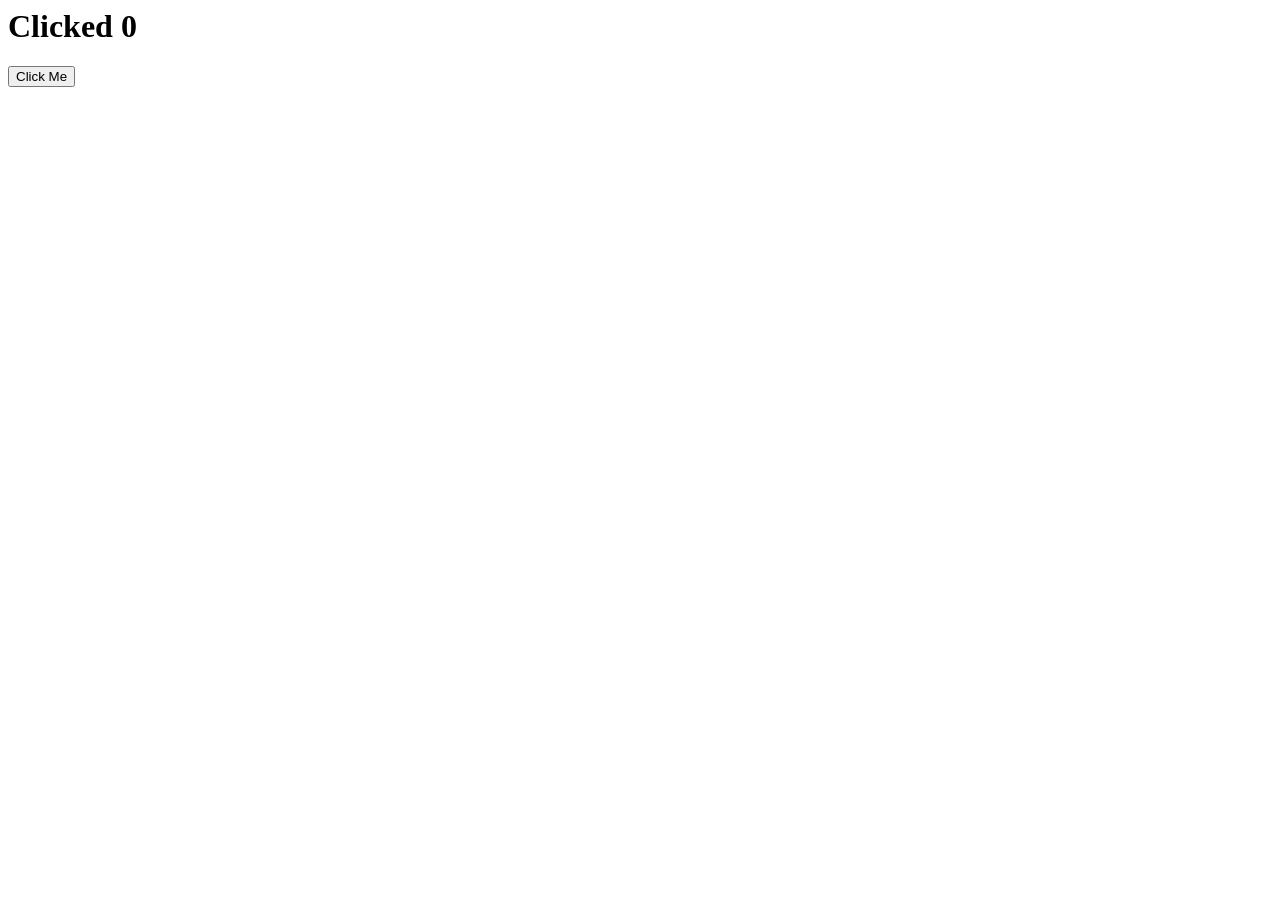
==== app-two.html @ ba0d842e "Update app-two.html" ====
<html lang="en">
<head>
    <meta charset="UTF-8">
    <meta name="viewport" content="width=device-width, initial-scale=1.0">
    <title>Document</title>
    <link rel="stylesheet" href="second style.css" />
  </head>
</body>
    <h1 id="color">Clicked 0</h1>
    <button id="btn">Click Me</button>
    <div class="box"></div>

    <script src="app.js"></script>
</body>
</html>
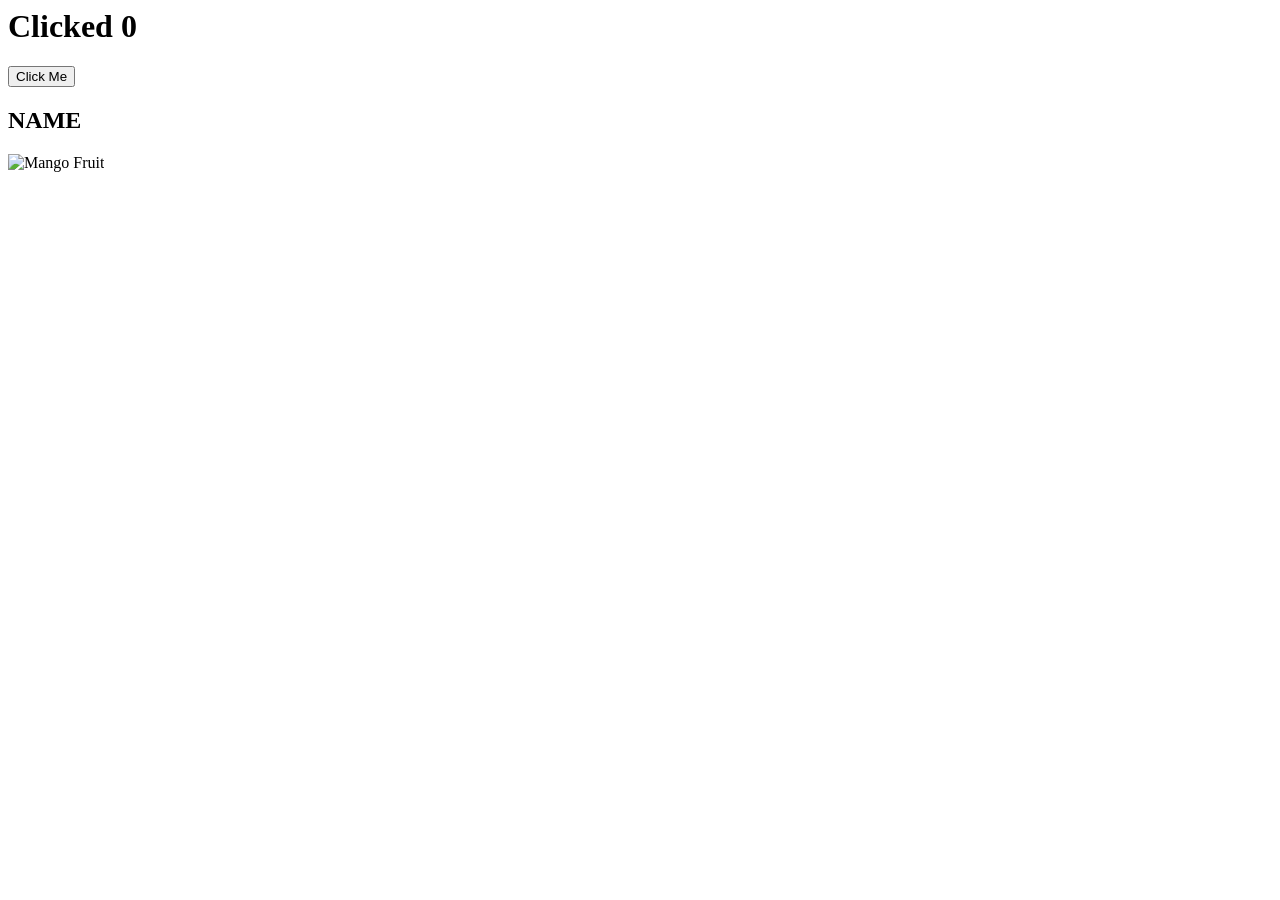
==== commit 4d0cfff1: "Update app-two.html" ====
--- a/app-two.html
+++ b/app-two.html
@@ -12,4 +12,12 @@
 
     <script src="app.js"></script>
 </body>
+<div class="container">
+      <h2 class="card">NAME</h2>
+      <img
+        class="card-img"
+        src=""
+        alt="Mango Fruit"
+      >
+  </div>
 </html>
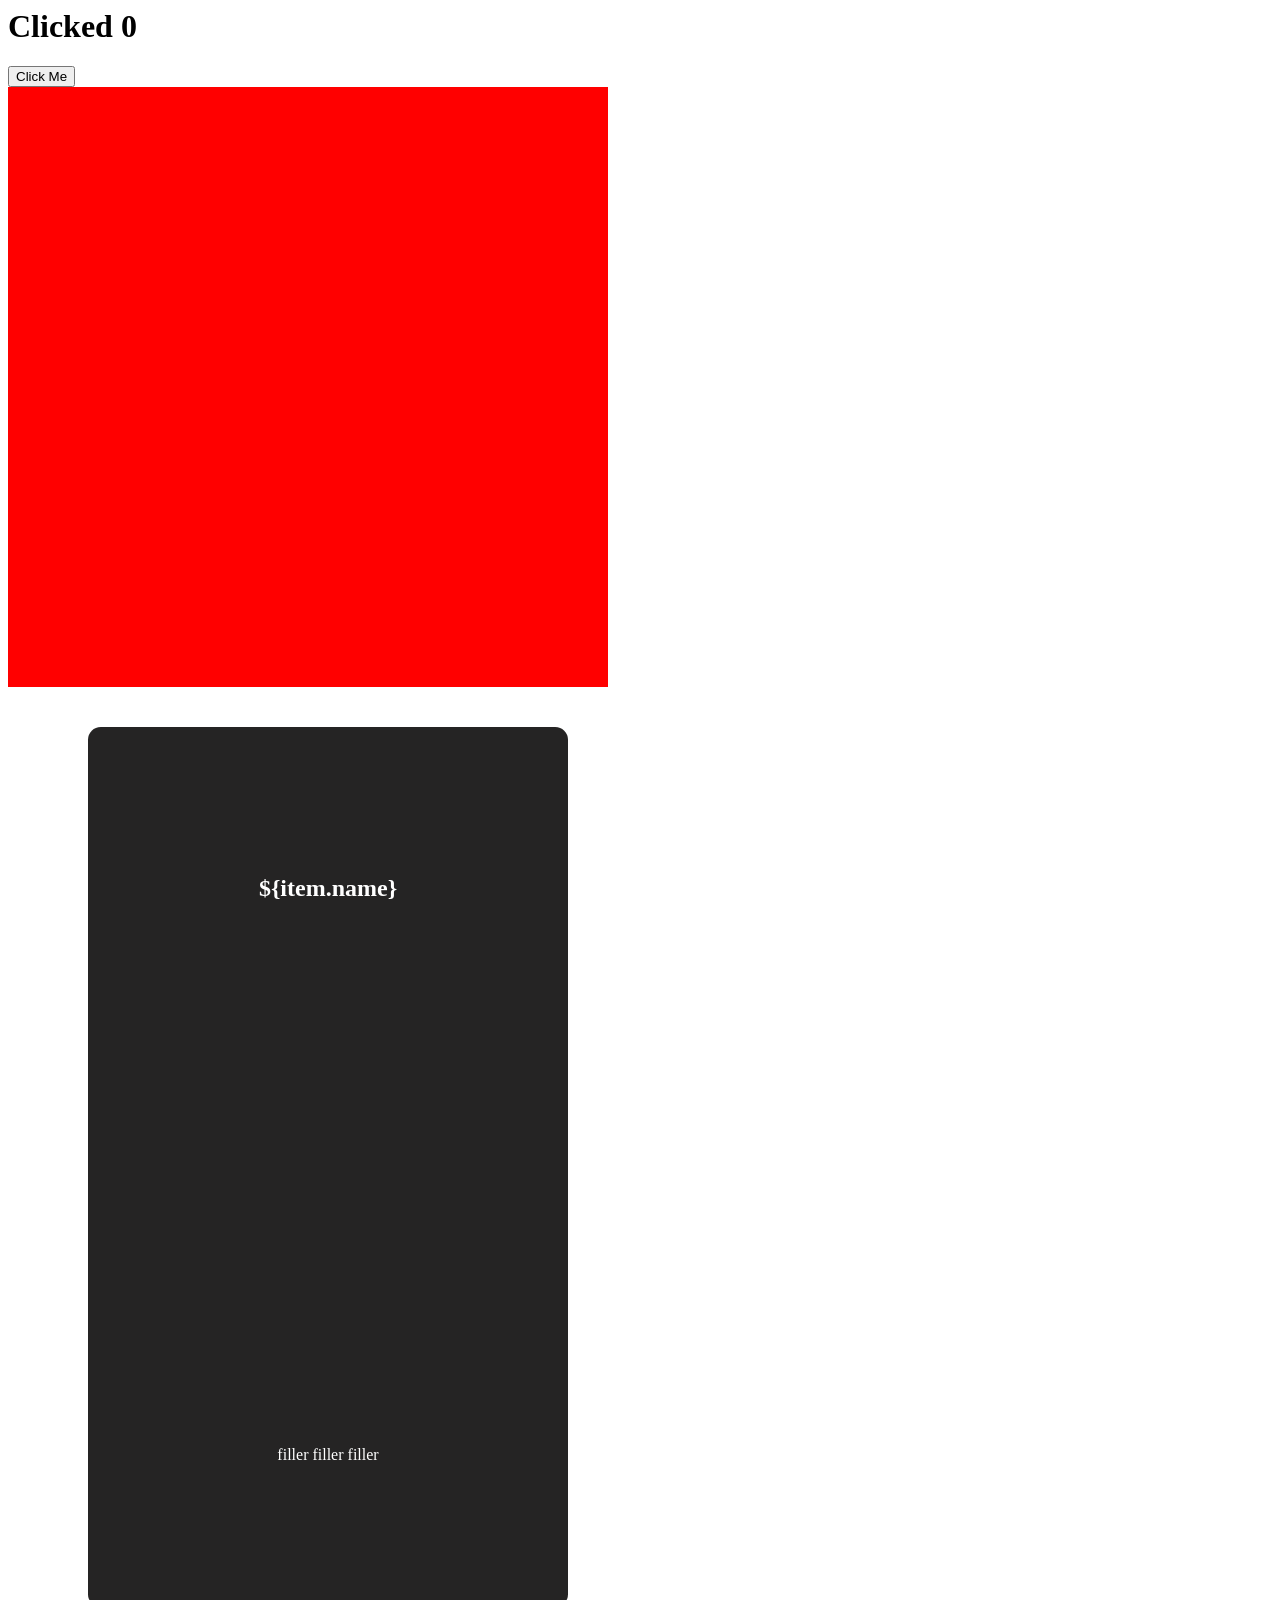
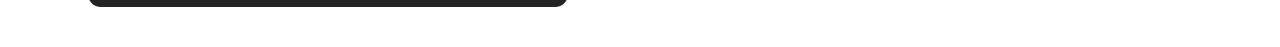
==== commit c320cc42: "Update app-two.html" ====
--- a/app-two.html
+++ b/app-two.html
@@ -12,12 +12,10 @@
 
     <script src="app.js"></script>
 </body>
-<div class="container">
-      <h2 class="card">NAME</h2>
-      <img
-        class="card-img"
-        src=""
-        alt="Mango Fruit"
-      >
+<div class="card">
+        <h2 class="card-header">${item.name}</h2>
+        <img src="${item.img}" alt="" />
+        <p>filler filler filler</p>
+      </div>
   </div>
 </html>
--- a/second style.css
+++ b/second style.css
@@ -0,0 +1,48 @@
+.box {
+  width: 600px;
+  height: 600px;
+}
+
+.container{
+   width: 80vw;
+   display: flex;
+   flex-direction: row;
+   align-items: center;
+   justify-content: space-around;
+   margin: 3rem auto;
+   flex-wrap: wrap;
+}
+.card {
+  display: flex;
+  flex-direction: column;
+  justify-content: space-around;
+  background-color: #252424;
+  color: #ffffff;
+  width: 30rem;
+  height: 55rem;
+  /* margin is space between elements */
+  margin: 2.5rem 5rem;
+  border-radius: 0.8rem;
+  align-items: center;
+}
+.card-title {
+  text-align: center;
+  font-size: 4rem;
+  font-weight: 600;
+}
+.card-img {
+  width: 100%;
+  height: 50%;
+  object-fit: cover;
+  border-radius: 0.8rem;
+}
+.card-btn {
+  height: 6rem;
+  padding: 0 1.6rem;
+  background-color: #605dff;
+  color: #edf0ff;
+  border: 1px solid #5250e0;
+  border-radius: 0.4rem;
+  font-size: 1.4rem;
+  font-weight: 600px;
+}
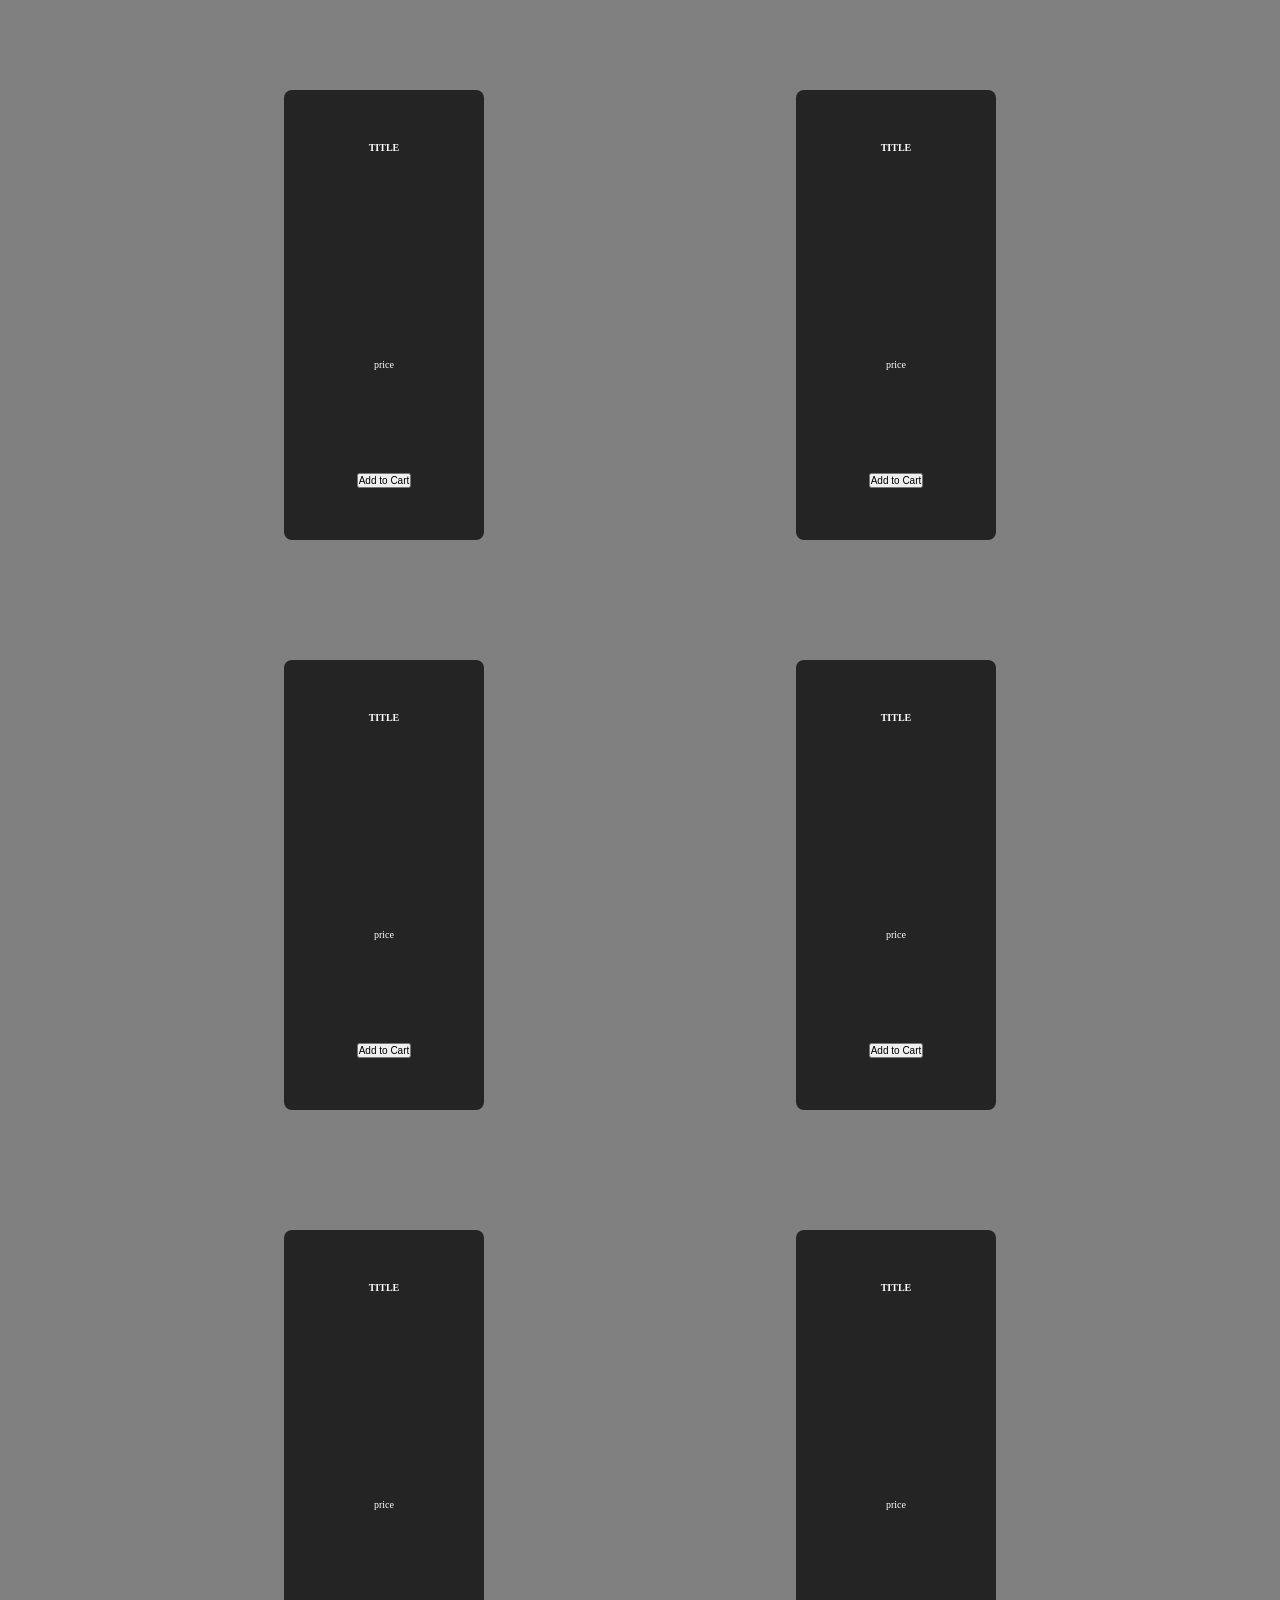
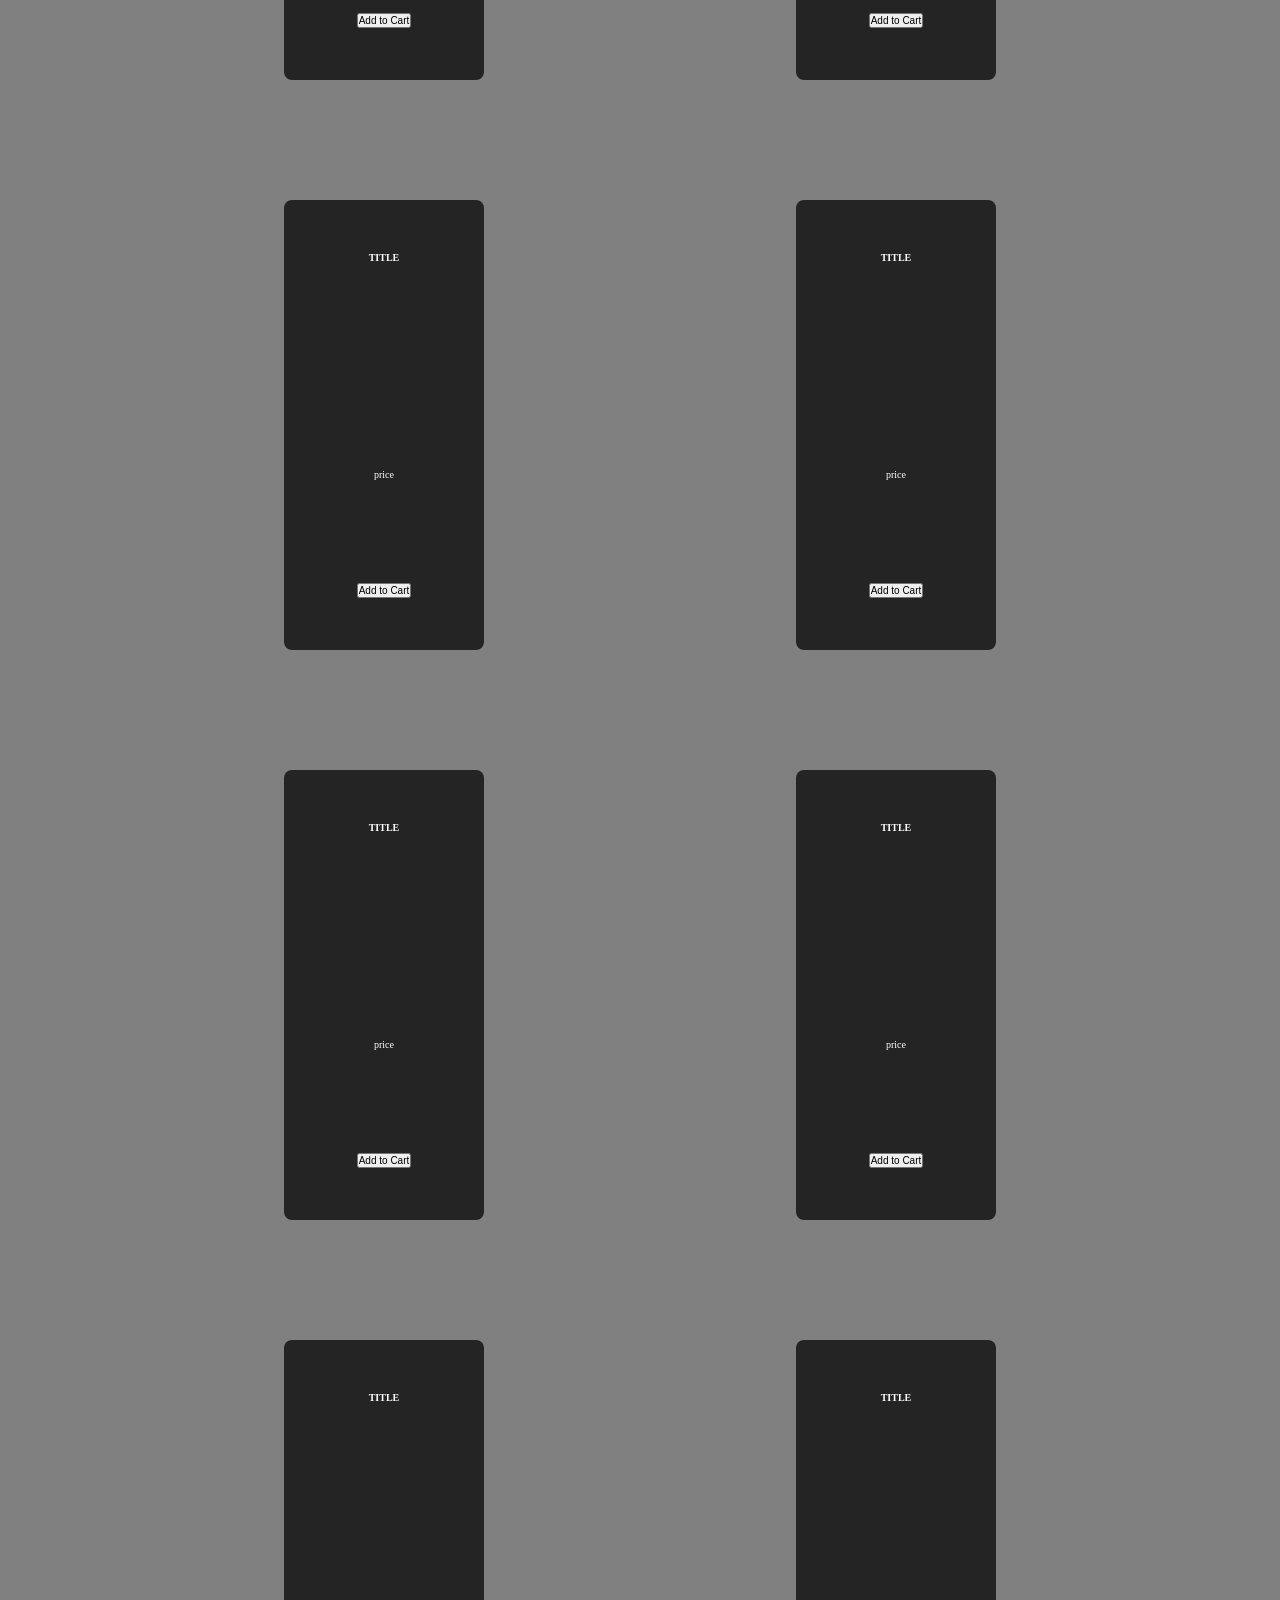
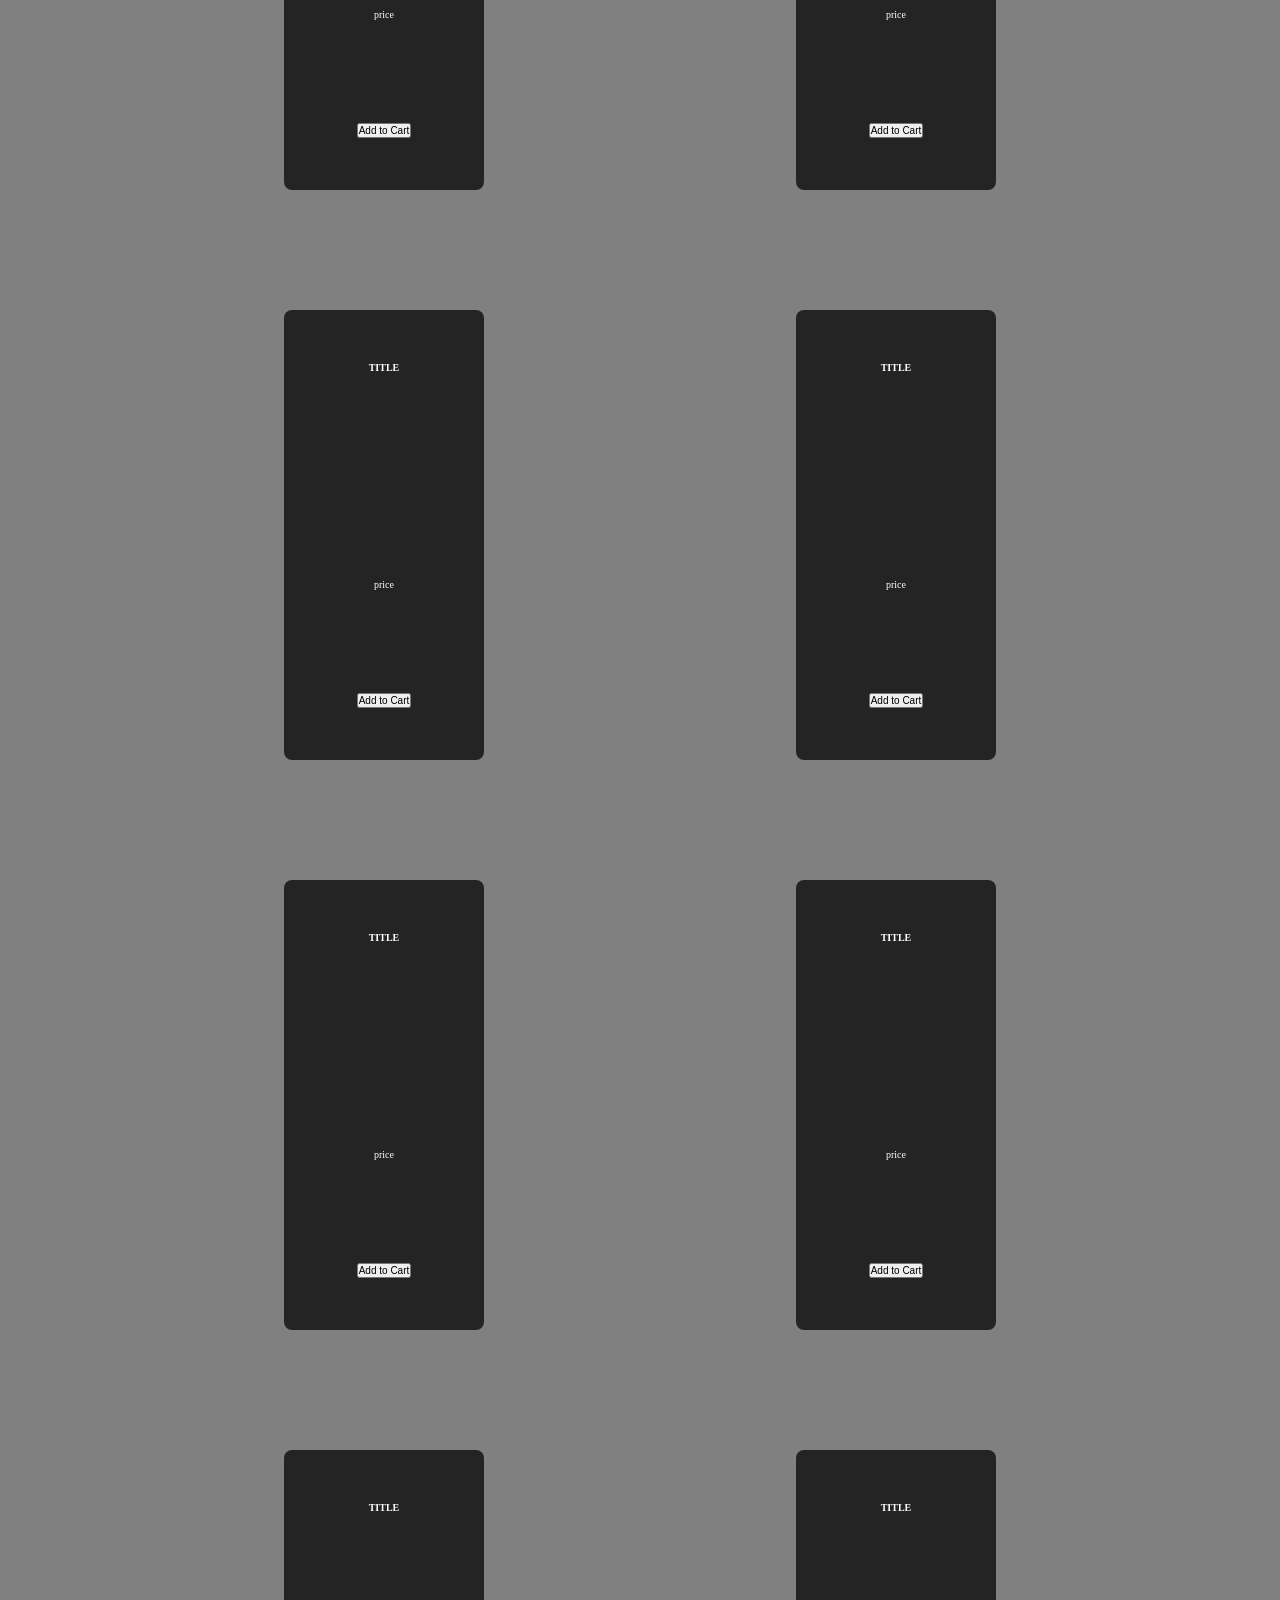
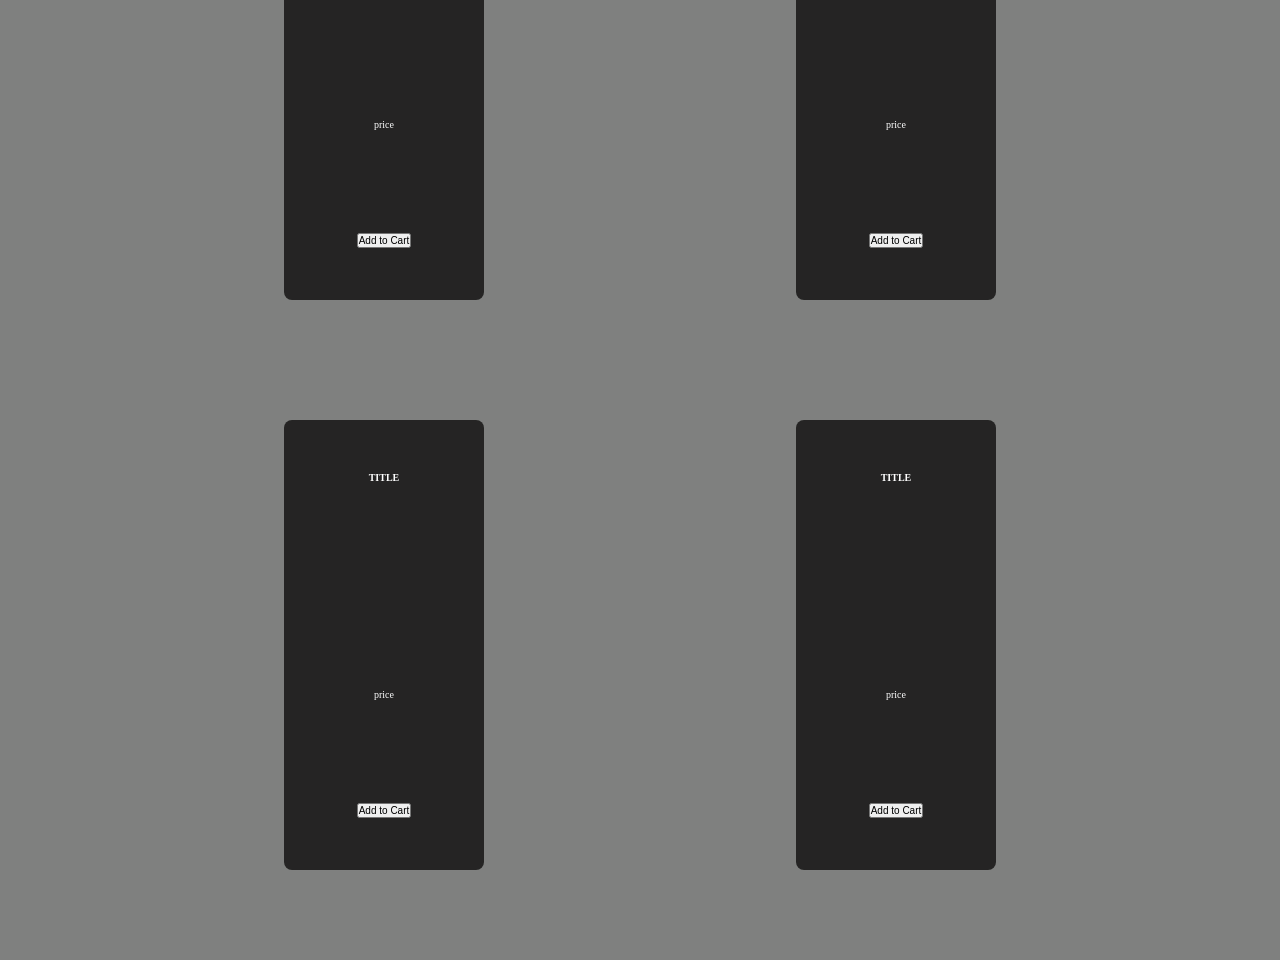
==== commit ced37362: "Update app-two.html" ====
--- a/app-two.html
+++ b/app-two.html
@@ -1,21 +1,138 @@
 <html lang="en">
-<head>
-    <meta charset="UTF-8">
-    <meta name="viewport" content="width=device-width, initial-scale=1.0">
+  <head>
+    <meta charset="UTF-8" />
+    <meta name="viewport" content="width=device-width, initial-scale=1.0" />
     <title>Document</title>
     <link rel="stylesheet" href="second style.css" />
   </head>
-</body>
-    <h1 id="color">Clicked 0</h1>
-    <button id="btn">Click Me</button>
-    <div class="box"></div>
-
+  <body>
+    <div class="container">
+      <!--  <div class="card">
+        <h2 class="card-header"></h2>
+        <img src="" alt="" />
+        <p></p>
+      </div> -->
+      <div class="card" data-item="icecream">
+        <h2>TITLE</h2>
+        <img src="" alt="" />
+        <p>price</p>
+        <button>Add to Cart</button>
+      </div>
+      <div class="card" data-item="cheesecake">
+        <h2>TITLE</h2>
+        <img src="" alt="" />
+        <p>price</p>
+        <button>Add to Cart</button>
+      </div>
+      <div class="card">
+        <h2>TITLE</h2>
+        <img src="" alt="" />
+        <p>price</p>
+        <button>Add to Cart</button>
+      </div>
+      <div class="card">
+        <h2>TITLE</h2>
+        <img src="" alt="" />
+        <p>price</p>
+        <button>Add to Cart</button>
+      </div>
+      <div class="card">
+        <h2>TITLE</h2>
+        <img src="" alt="" />
+        <p>price</p>
+        <button>Add to Cart</button>
+      </div>
+      <div class="card">
+        <h2>TITLE</h2>
+        <img src="" alt="" />
+        <p>price</p>
+        <button>Add to Cart</button>
+      </div>
+      <div class="card">
+        <h2>TITLE</h2>
+        <img src="" alt="" />
+        <p>price</p>
+        <button>Add to Cart</button>
+      </div>
+      <div class="card">
+        <h2>TITLE</h2>
+        <img src="" alt="" />
+        <p>price</p>
+        <button>Add to Cart</button>
+      </div>
+      <div class="card">
+        <h2>TITLE</h2>
+        <img src="" alt="" />
+        <p>price</p>
+        <button>Add to Cart</button>
+      </div>
+      <div class="card">
+        <h2>TITLE</h2>
+        <img src="" alt="" />
+        <p>price</p>
+        <button>Add to Cart</button>
+      </div>
+      <div class="card">
+        <h2>TITLE</h2>
+        <img src="" alt="" />
+        <p>price</p>
+        <button>Add to Cart</button>
+      </div>
+      <div class="card">
+        <h2>TITLE</h2>
+        <img src="" alt="" />
+        <p>price</p>
+        <button>Add to Cart</button>
+      </div>
+      <div class="card">
+        <h2>TITLE</h2>
+        <img src="" alt="" />
+        <p>price</p>
+        <button>Add to Cart</button>
+      </div>
+      <div class="card">
+        <h2>TITLE</h2>
+        <img src="" alt="" />
+        <p>price</p>
+        <button>Add to Cart</button>
+      </div>
+      <div class="card">
+        <h2>TITLE</h2>
+        <img src="" alt="" />
+        <p>price</p>
+        <button>Add to Cart</button>
+      </div>
+      <div class="card">
+        <h2>TITLE</h2>
+        <img src="" alt="" />
+        <p>price</p>
+        <button>Add to Cart</button>
+      </div>
+      <div class="card">
+        <h2>TITLE</h2>
+        <img src="" alt="" />
+        <p>price</p>
+        <button>Add to Cart</button>
+      </div>
+      <div class="card">
+        <h2>TITLE</h2>
+        <img src="" alt="" />
+        <p>price</p>
+        <button>Add to Cart</button>
+      </div>
+      <div class="card">
+        <h2>TITLE</h2>
+        <img src="" alt="" />
+        <p>price</p>
+        <button>Add to Cart</button>
+      </div>
+      <div class="card">
+        <h2>TITLE</h2>
+        <img src="" alt="" />
+        <p>price</p>
+        <button>Add to Cart</button>
+      </div>
+    </div>
     <script src="app.js"></script>
-</body>
-<div class="card">
-        <h2 class="card-header">${item.name}</h2>
-        <img src="${item.img}" alt="" />
-        <p>filler filler filler</p>
-      </div>
-  </div>
-</html>
+  </body>
+</html>
--- a/second style.css
+++ b/second style.css
@@ -1,3 +1,17 @@
+body,
+html,
+* {
+  font-size: 10px;
+  box-sizing: border-box;
+  margin: 0;
+  padding: 0;
+}
+body {
+  background-color: #363836a2;
+  color: #ffffff;
+  margin: 0;
+  padding: 0;
+}
 .box {
   width: 600px;
   height: 600px;
@@ -18,10 +32,10 @@
   justify-content: space-around;
   background-color: #252424;
   color: #ffffff;
-  width: 30rem;
-  height: 55rem;
+  width: 20rem;
+  height: 45rem;
   /* margin is space between elements */
-  margin: 2.5rem 5rem;
+  margin: 6rem 10rem;
   border-radius: 0.8rem;
   align-items: center;
 }
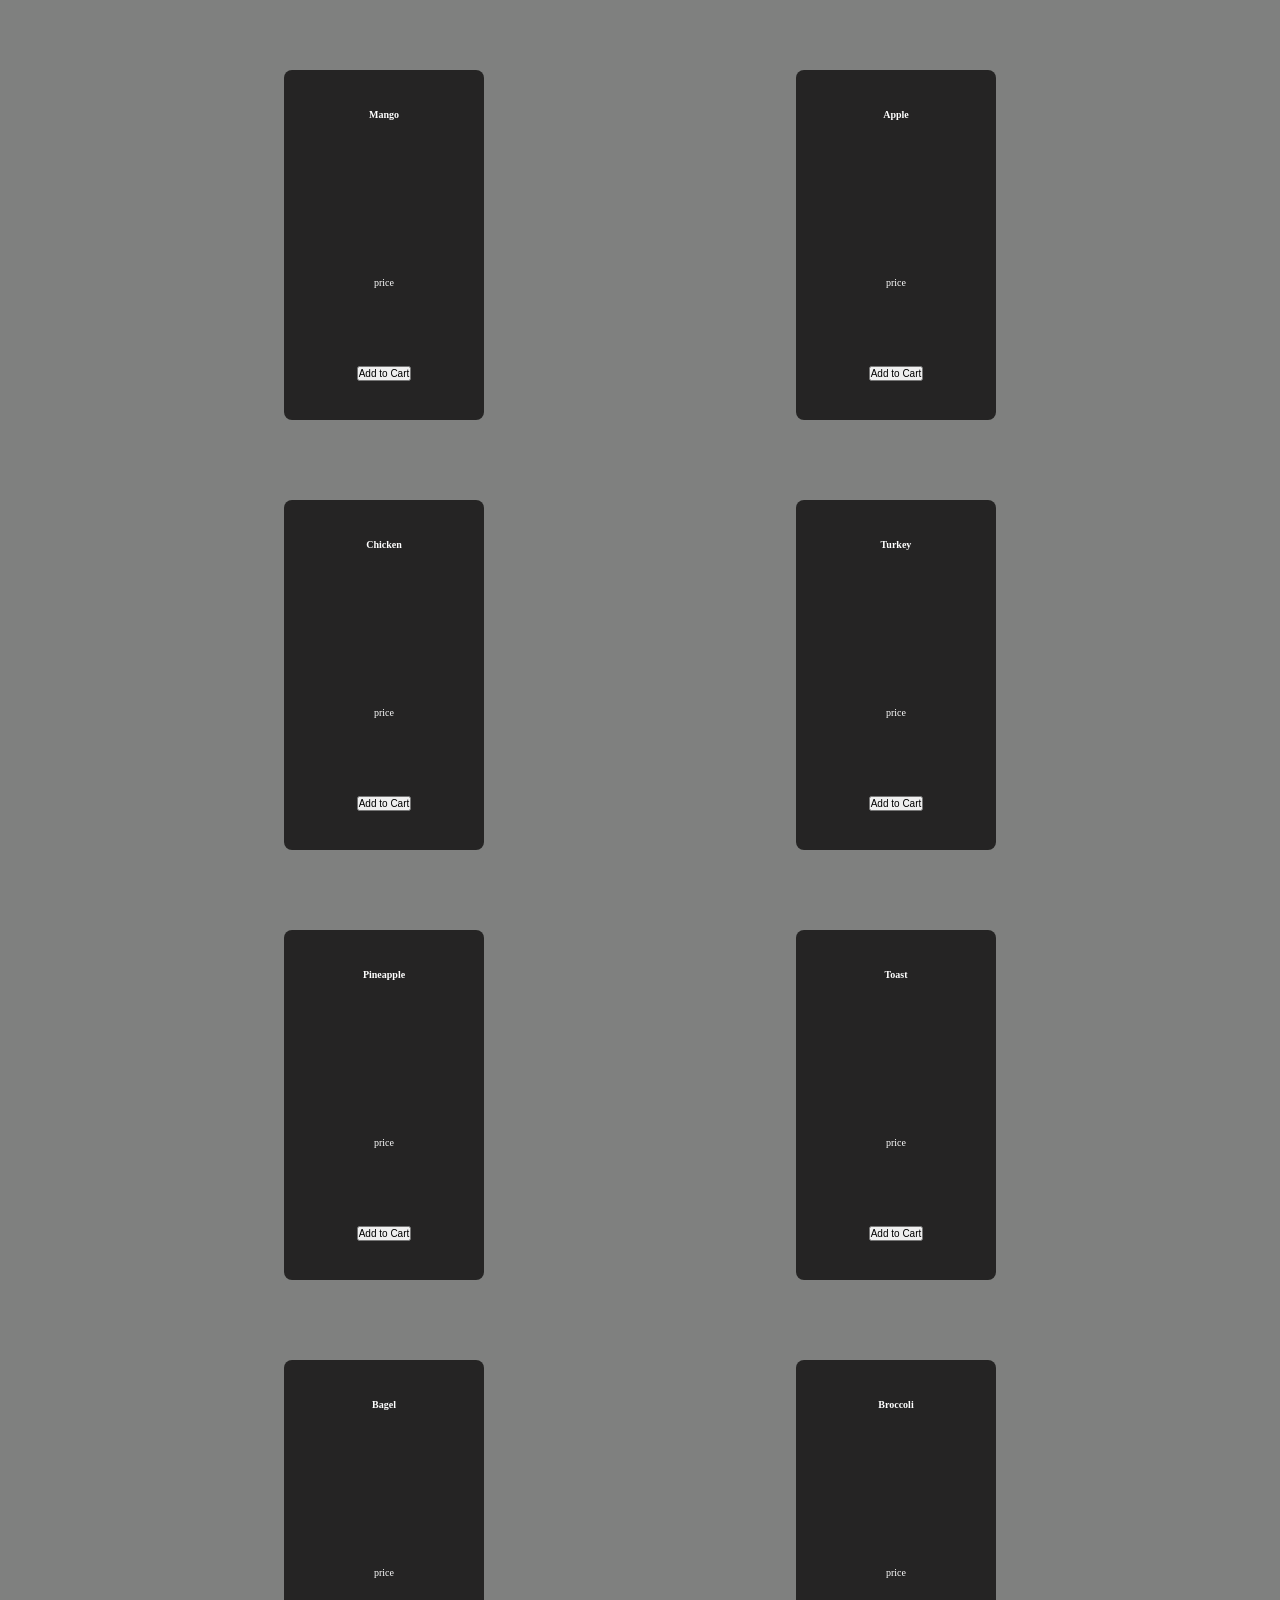
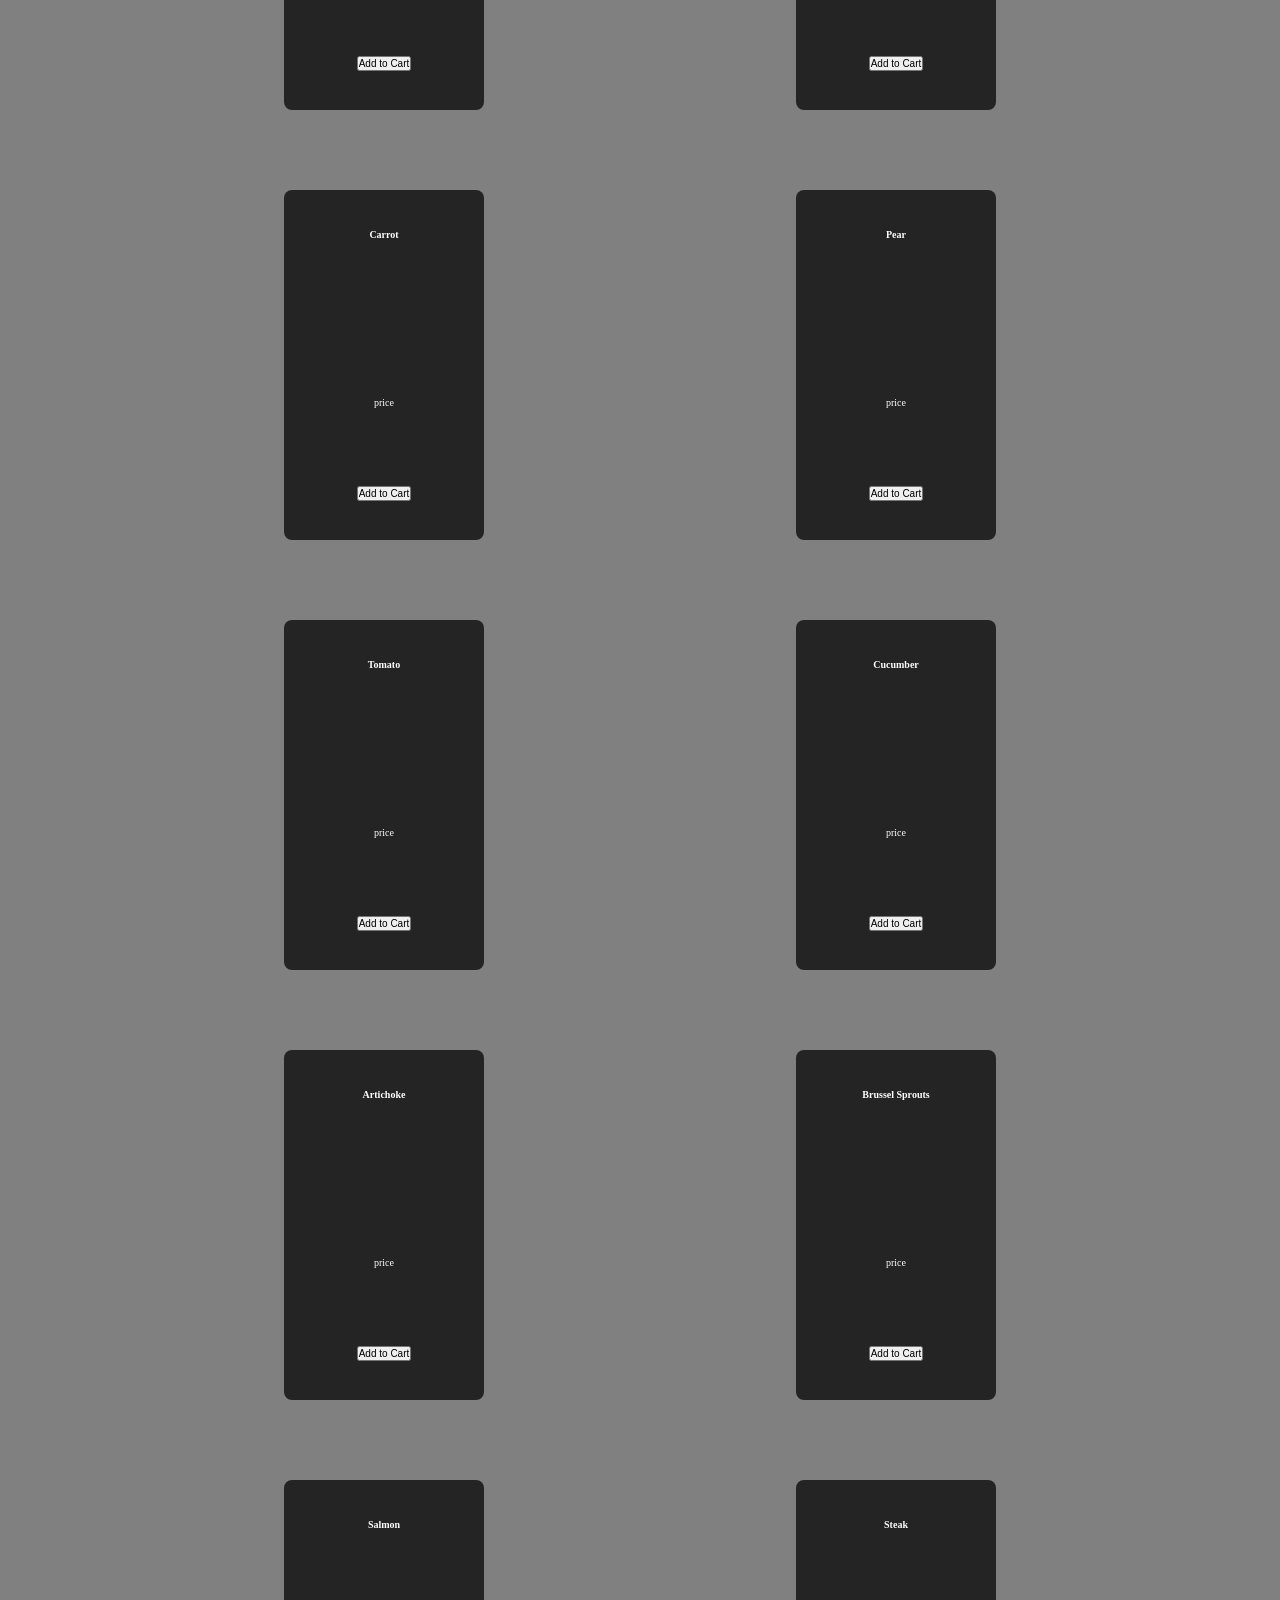
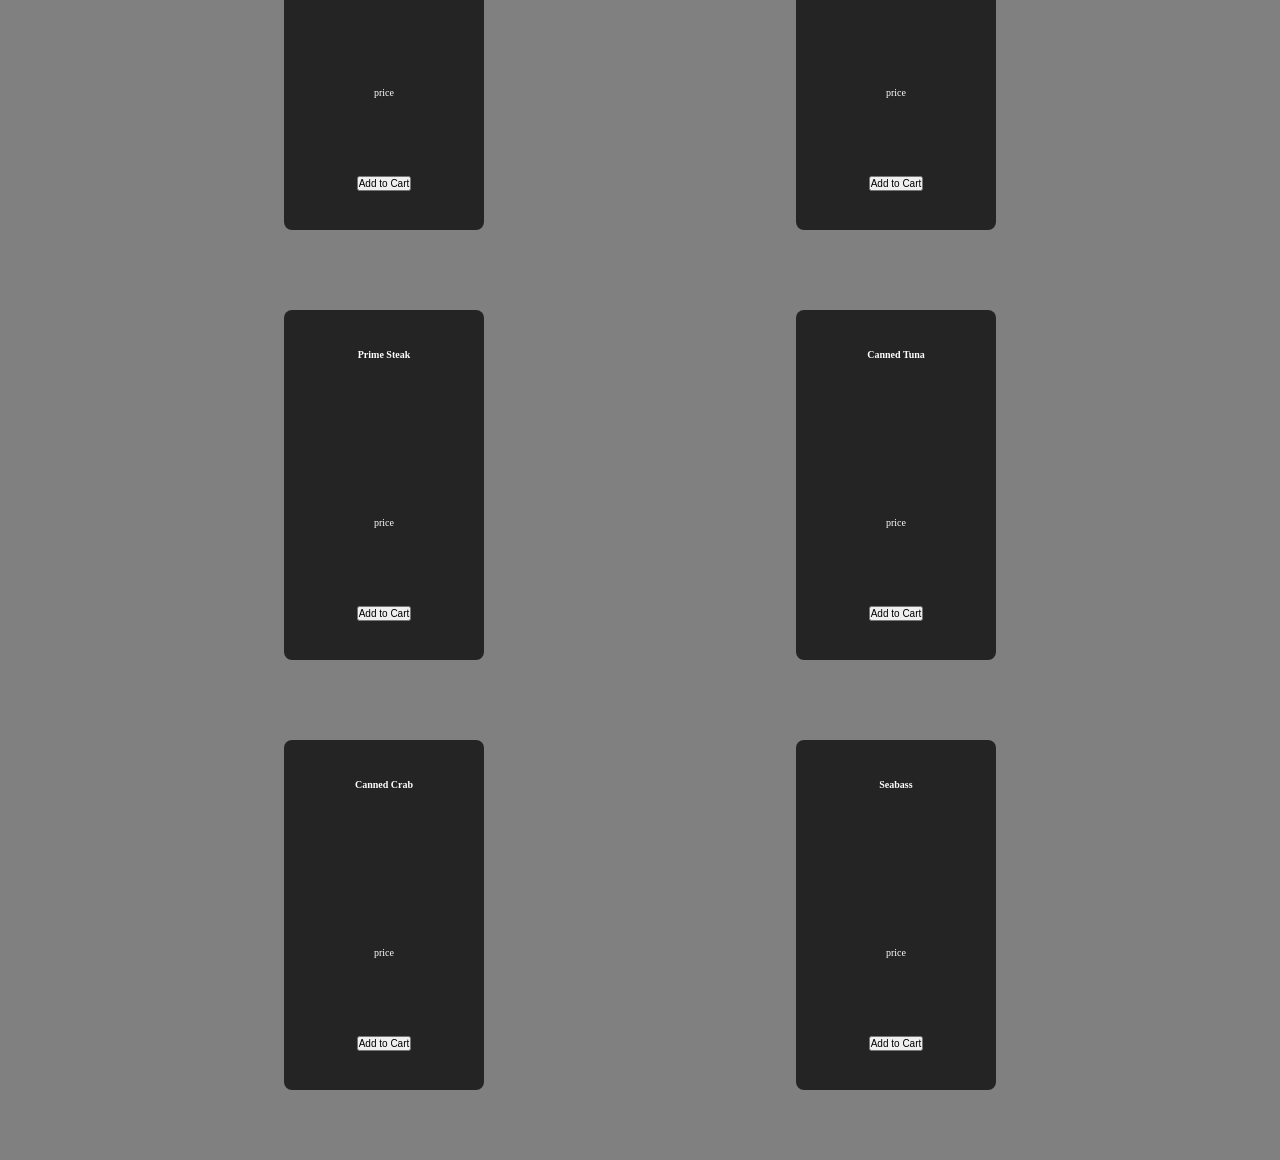
==== commit 21734bae: "Update app-two.html" ====
--- a/app-two.html
+++ b/app-two.html
@@ -12,122 +12,122 @@
         <img src="" alt="" />
         <p></p>
       </div> -->
-      <div class="card" data-item="icecream">
-        <h2>TITLE</h2>
+      <div class="card" data-item="Mango">
+        <h2>Mango</h2>
         <img src="" alt="" />
         <p>price</p>
         <button>Add to Cart</button>
       </div>
-      <div class="card" data-item="cheesecake">
-        <h2>TITLE</h2>
+      <div class="card" data-item="Apple">
+        <h2>Apple</h2>
         <img src="" alt="" />
         <p>price</p>
         <button>Add to Cart</button>
       </div>
-      <div class="card">
-        <h2>TITLE</h2>
+      <div class="card" data-item="Chicken">
+        <h2>Chicken</h2>
         <img src="" alt="" />
         <p>price</p>
         <button>Add to Cart</button>
       </div>
-      <div class="card">
-        <h2>TITLE</h2>
+      <div class="card" data-item="Turkey">
+        <h2>Turkey</h2>
         <img src="" alt="" />
         <p>price</p>
         <button>Add to Cart</button>
       </div>
-      <div class="card">
-        <h2>TITLE</h2>
+      <div class="card" data-item="Pineapple">
+        <h2>Pineapple</h2>
         <img src="" alt="" />
         <p>price</p>
         <button>Add to Cart</button>
       </div>
-      <div class="card">
-        <h2>TITLE</h2>
+      <div class="card" data-item="Toast">
+        <h2>Toast</h2>
         <img src="" alt="" />
         <p>price</p>
         <button>Add to Cart</button>
       </div>
-      <div class="card">
-        <h2>TITLE</h2>
+      <div class="card" data-item="Bagel">
+        <h2>Bagel</h2>
         <img src="" alt="" />
         <p>price</p>
         <button>Add to Cart</button>
       </div>
-      <div class="card">
-        <h2>TITLE</h2>
+      <div class="card" data-item="Broccoli">
+        <h2>Broccoli</h2>
         <img src="" alt="" />
         <p>price</p>
         <button>Add to Cart</button>
       </div>
-      <div class="card">
-        <h2>TITLE</h2>
+      <div class="card" data-item="Carrot">
+        <h2>Carrot</h2>
         <img src="" alt="" />
         <p>price</p>
         <button>Add to Cart</button>
       </div>
-      <div class="card">
-        <h2>TITLE</h2>
+      <div class="card" data-item="Pear">
+        <h2>Pear</h2>
         <img src="" alt="" />
         <p>price</p>
         <button>Add to Cart</button>
       </div>
-      <div class="card">
-        <h2>TITLE</h2>
+      <div class="card" data-item="Tomato">
+        <h2>Tomato</h2>
         <img src="" alt="" />
         <p>price</p>
         <button>Add to Cart</button>
       </div>
-      <div class="card">
-        <h2>TITLE</h2>
+      <div class="card" data-item="Cucumber">
+        <h2>Cucumber</h2>
         <img src="" alt="" />
         <p>price</p>
         <button>Add to Cart</button>
       </div>
-      <div class="card">
-        <h2>TITLE</h2>
+      <div class="card" data-item="Artichoke">
+        <h2>Artichoke</h2>
         <img src="" alt="" />
         <p>price</p>
         <button>Add to Cart</button>
       </div>
-      <div class="card">
-        <h2>TITLE</h2>
+      <div class="card" data-item="Brussel Sprouts">
+        <h2>Brussel Sprouts</h2>
         <img src="" alt="" />
         <p>price</p>
         <button>Add to Cart</button>
       </div>
-      <div class="card">
-        <h2>TITLE</h2>
+      <div class="card" data-item="Salmon">
+        <h2>Salmon</h2>
         <img src="" alt="" />
         <p>price</p>
         <button>Add to Cart</button>
       </div>
-      <div class="card">
-        <h2>TITLE</h2>
+      <div class="card" data-item="Steak">
+        <h2>Steak</h2>
         <img src="" alt="" />
         <p>price</p>
         <button>Add to Cart</button>
       </div>
-      <div class="card">
-        <h2>TITLE</h2>
+      <div class="card" data-item="Prime Steak">
+        <h2>Prime Steak</h2>
         <img src="" alt="" />
         <p>price</p>
         <button>Add to Cart</button>
       </div>
-      <div class="card">
-        <h2>TITLE</h2>
+      <div class="card" data-item="Canned Tuna">
+        <h2>Canned Tuna</h2>
         <img src="" alt="" />
         <p>price</p>
         <button>Add to Cart</button>
       </div>
-      <div class="card">
-        <h2>TITLE</h2>
+      <div class="card" data-item="Canned Crab">
+        <h2>Canned Crab</h2>
         <img src="" alt="" />
         <p>price</p>
         <button>Add to Cart</button>
       </div>
-      <div class="card">
-        <h2>TITLE</h2>
+      <div class="card" data-item="Seabass">
+        <h2>Seabass</h2>
         <img src="" alt="" />
         <p>price</p>
         <button>Add to Cart</button>
--- a/second style.css
+++ b/second style.css
@@ -12,10 +12,6 @@
   margin: 0;
   padding: 0;
 }
-.box {
-  width: 600px;
-  height: 600px;
-}
 
 .container{
    width: 80vw;
@@ -26,22 +22,33 @@
    margin: 3rem auto;
    flex-wrap: wrap;
 }
+.btn {
+display: inline-block;
+  font-family: "Roboto", sans-serif;
+  padding: 1.4rem 3.2rem;
+  font-size: 2rem;
+  background-color: #ff4f9a;
+  text-decoration: none;
+  border-radius: 5rem;
+  color: white;
+}
 .card {
   display: flex;
   flex-direction: column;
+  flex-wrap: wrap;
   justify-content: space-around;
   background-color: #252424;
   color: #ffffff;
   width: 20rem;
-  height: 45rem;
+  height: 35rem;
   /* margin is space between elements */
-  margin: 6rem 10rem;
+  margin: 4rem 8rem;
   border-radius: 0.8rem;
   align-items: center;
 }
 .card-title {
   text-align: center;
-  font-size: 4rem;
+  font-size: 12rem;
   font-weight: 600;
 }
 .card-img {
@@ -49,14 +56,4 @@
   height: 50%;
   object-fit: cover;
   border-radius: 0.8rem;
-}
-.card-btn {
-  height: 6rem;
-  padding: 0 1.6rem;
-  background-color: #605dff;
-  color: #edf0ff;
-  border: 1px solid #5250e0;
-  border-radius: 0.4rem;
-  font-size: 1.4rem;
-  font-weight: 600px;
 }
